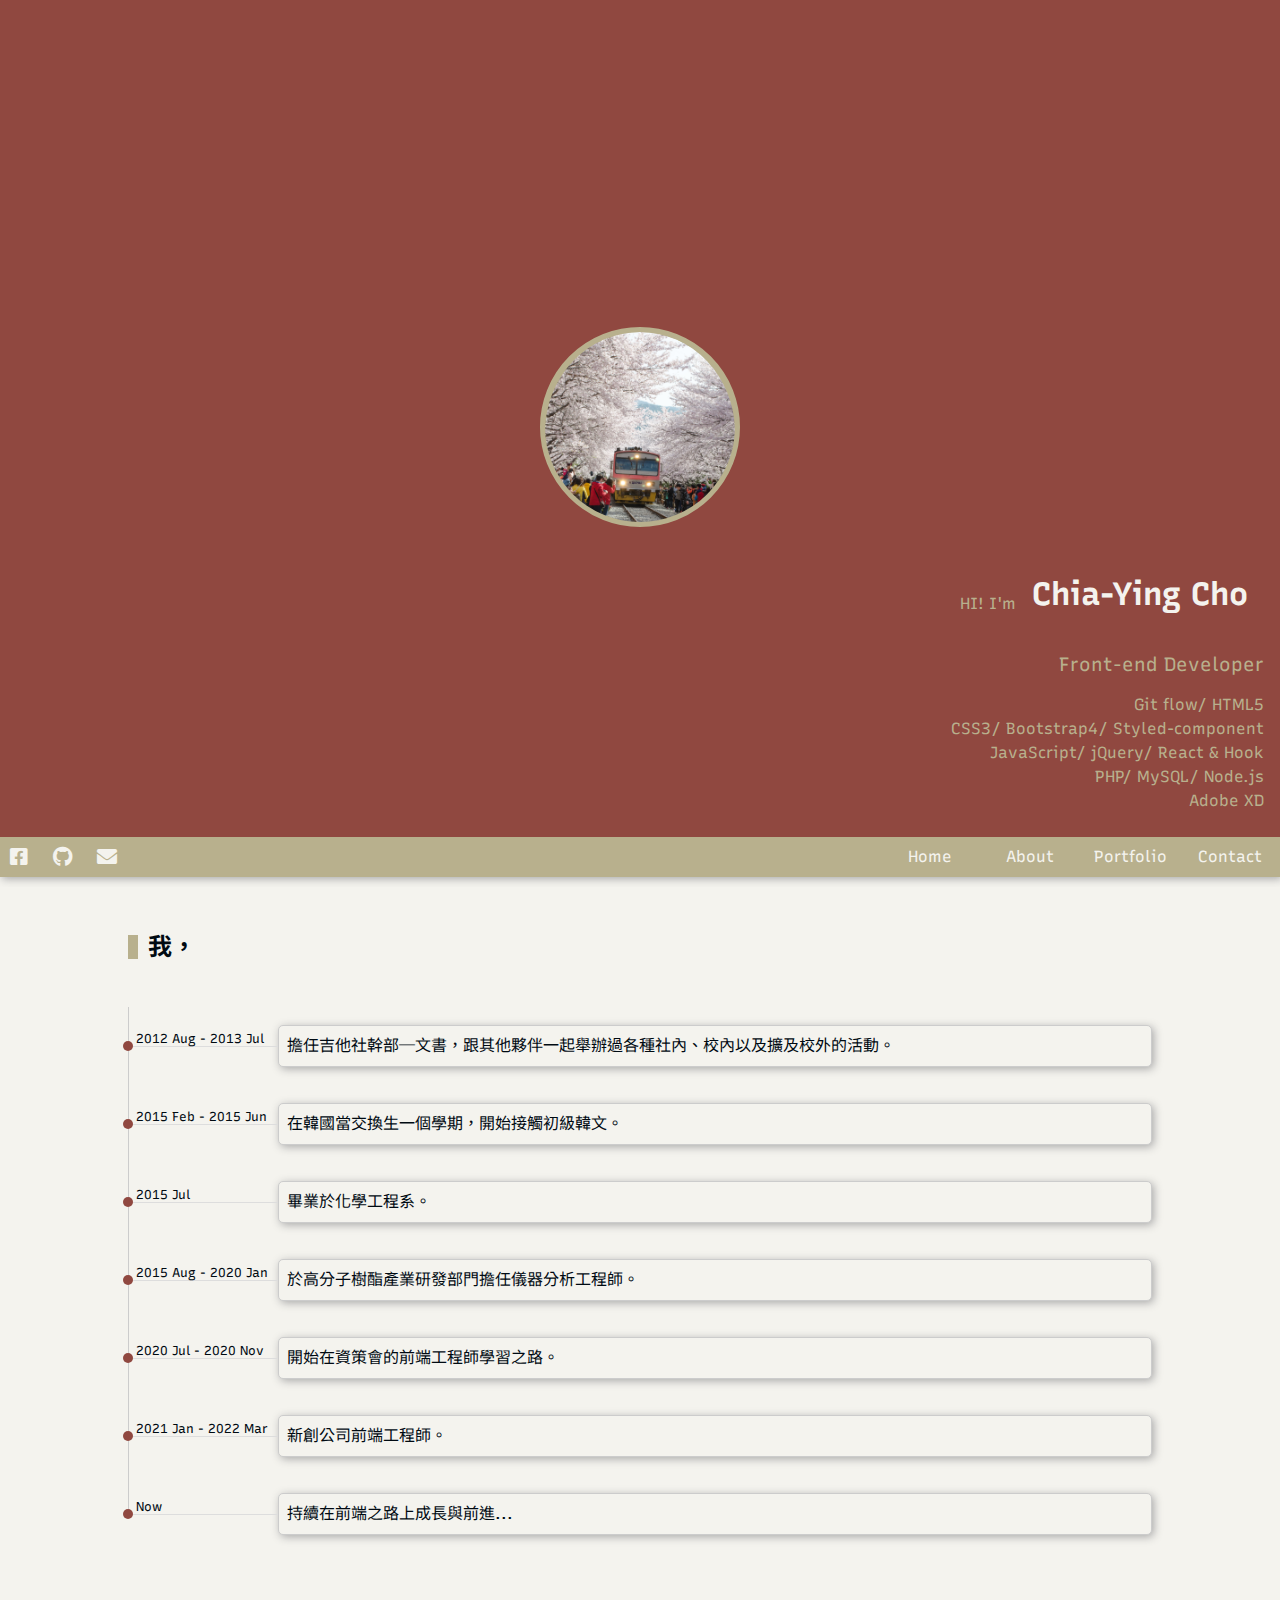
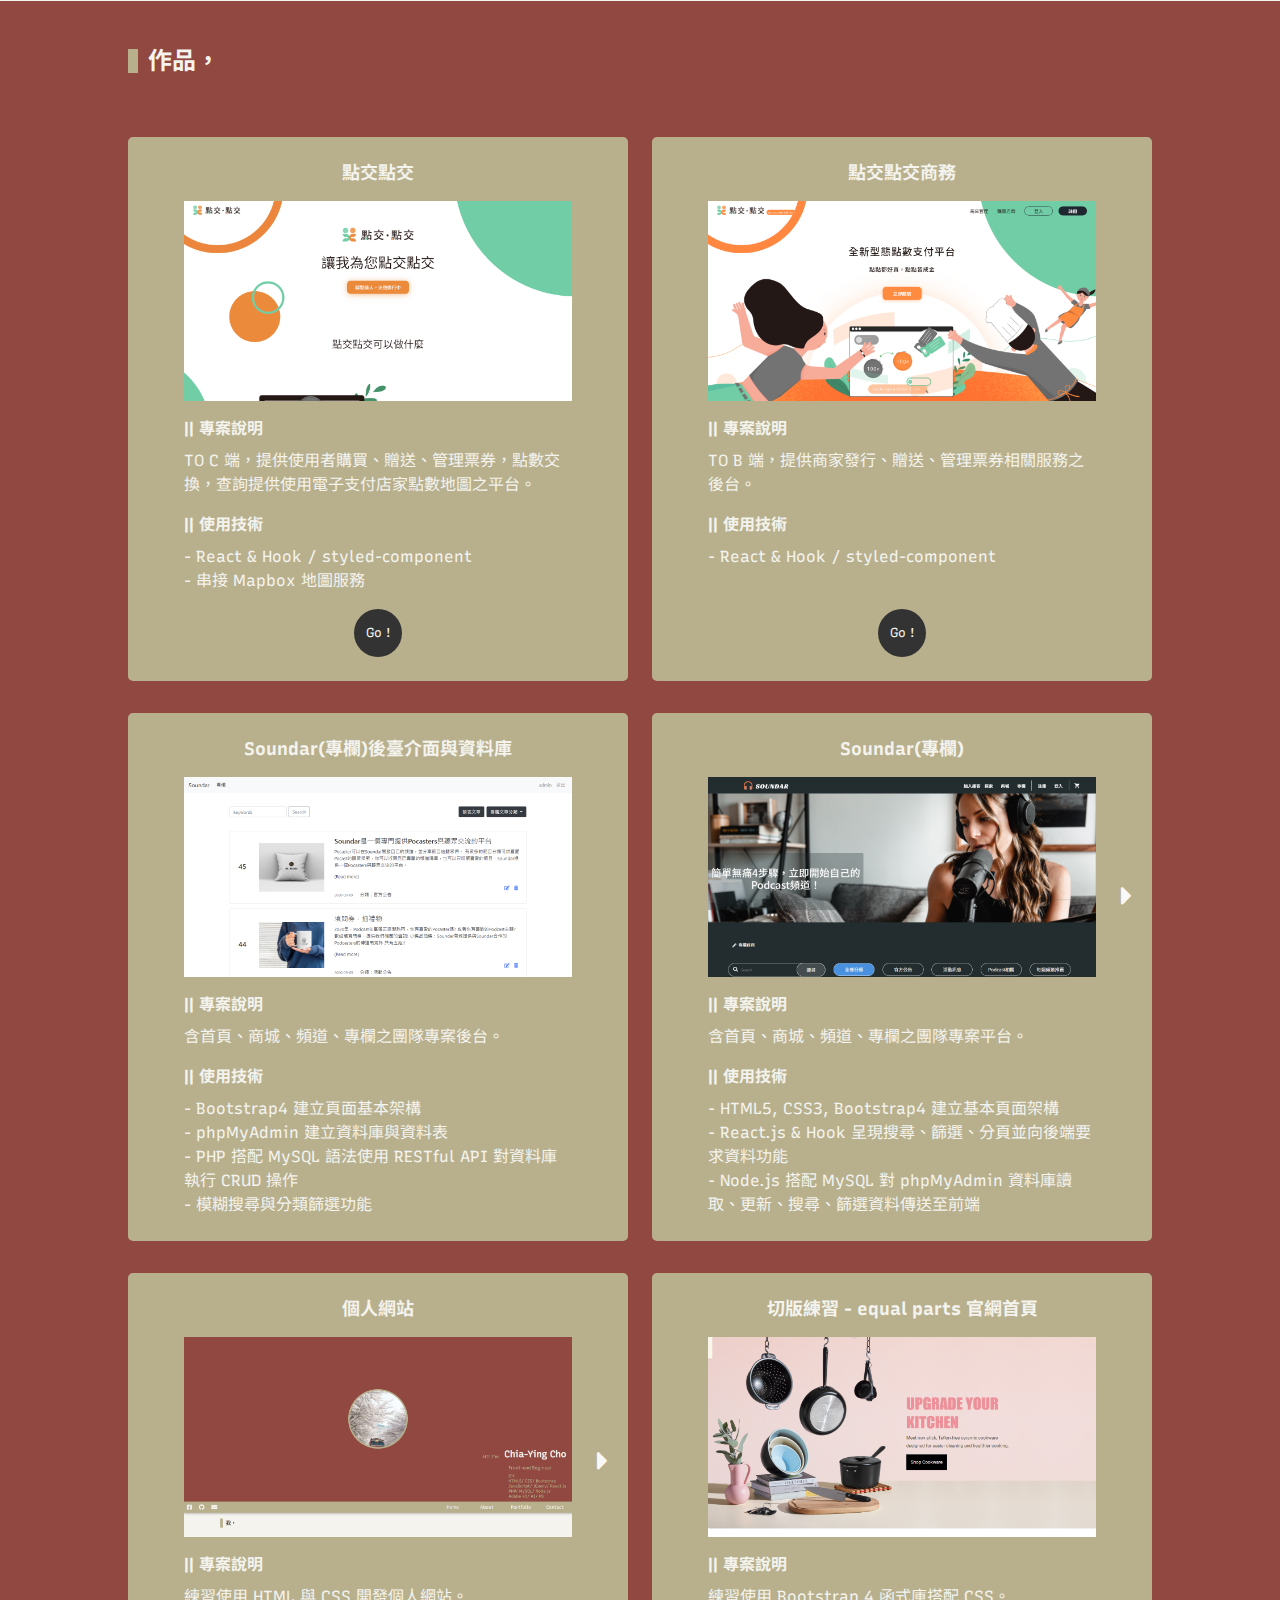
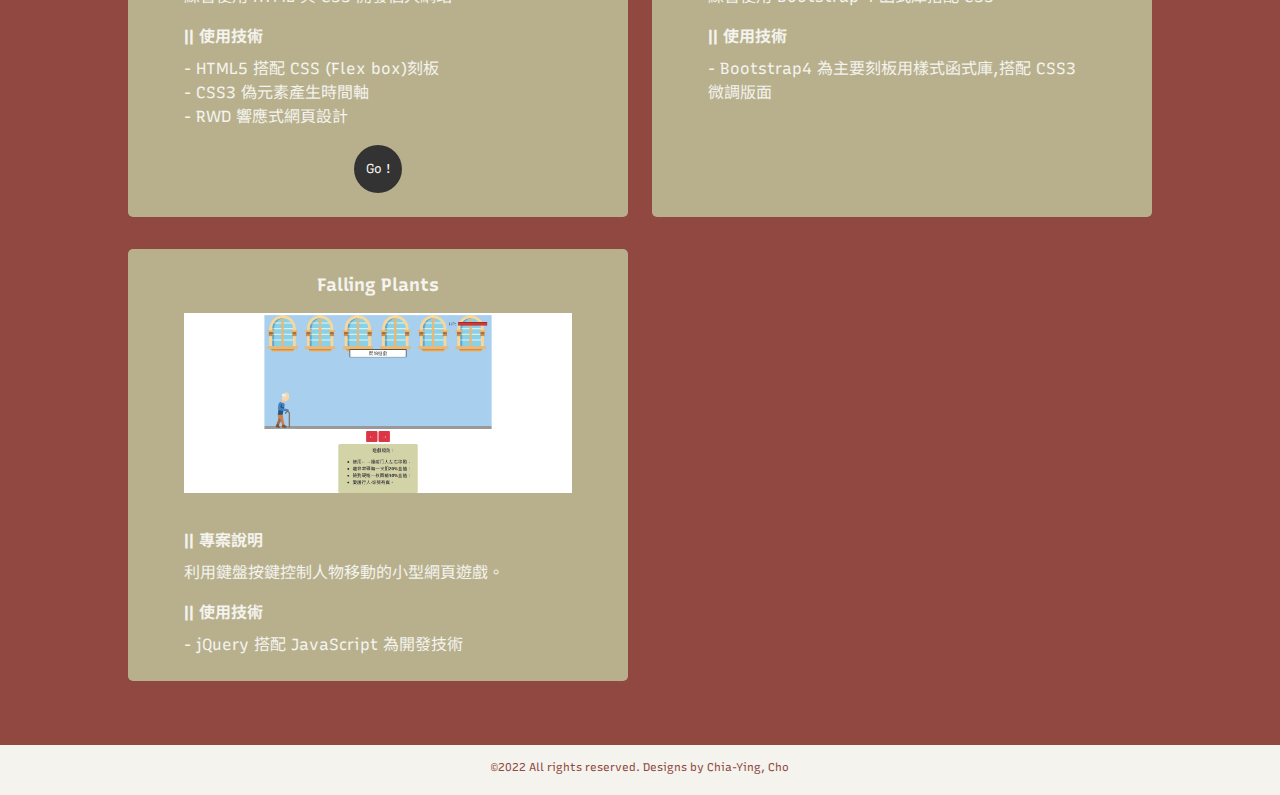
==== index.html @ e1b4aba7 "1. Update portfolio information. 2. Update layout." ====
<!DOCTYPE html>
<html lang="en">

<head>
    <meta charset="UTF-8" />
    <meta name="viewport" content="width=device-width, initial-scale=1.0, user-scalable=no" />
    <!-- titleIcon -->
    <link rel="short icon" href="./images/titleIcon.png" />
    <title>Hi! I'm Chia-Ying,Cho</title>
    <!-- GoogleFonts -->
    <link href="https://fonts.googleapis.com/css2?family=Noto+Sans+TC:wght@300&family=Recursive&display=swap"
        rel="stylesheet" />
    <!-- Animate.css -->
    <link rel="stylesheet" href="https://cdnjs.cloudflare.com/ajax/libs/animate.css/4.0.0/animate.min.css" />
    <!-- Fontawesome -->
    <link rel="stylesheet" href="./fontawesome/css/all.css">
    <!-- CSS -->
    <link rel="stylesheet" href="./css/index.css">
</head>

<body>
    <header>
        <div class="header-container">
            <div class="photo-wrap">
                <div class="photo">
                    <img class="front" src="./images/jinhae.jpeg" alt="" />
                    <img class="back" src="./images/rotterdam.JPG" alt="" />
                </div>
            </div>
            <div class="banner">
                HI! I'm
                <h1 class="animate__animated animate__swing animate-set">
                    Chia-Ying Cho
                </h1>
            </div>
            <div class="selfinfo">
                <p>Front-end Developer</p>
                <p>Git flow/ HTML5</p>
                <p></p>
                <p>CSS3/ Bootstrap4/ Styled-component</p>
                <p>JavaScript/ jQuery/ React & Hook</p>
                <p>PHP/ MySQL/ Node.js</p>
                <p>Adobe XD</p>
            </div>
        </div>

    </header>
    <nav class="main-nav">
        <span class="main-icon"><a href="#">
                <i class="fab fa-facebook-square"></i></a>
            <a href="https://github.com/cy-cho" title="">
                <i class="fab fa-github"></i></a>
            <a href="mailto:cho.manycho@gmail.com">
                <i class="fas fa-envelope"></i></a>
        </span>
        <ul>
            <li><a href="../index.html">Home</a></li>
            <li><a href="#about">About</a></li>
            <li>
                <a href="#portfolio" title="尚在累積沙子中...୧(๑•̀ω•́๑)୨">Portfolio</a></li>
            <li><a href="mailto:cho.manycho@gmail.com">Contact</a></li>
        </ul>
    </nav>
    <article id="about">
        <h3>我，</h3>
        <ul class="timeline">
            <li>
                <div class="time">2012 Aug - 2013 Jul</div>
                <div class="item">
                    擔任吉他社幹部─文書，跟其他夥伴一起舉辦過各種社內、校內以及擴及校外的活動。</div>
            </li>
            <li>
                <div class="time">2015 Feb - 2015 Jun</div>
                <div class="item">
                    在韓國當交換生一個學期，開始接觸初級韓文。
                </div>
            </li>
            <li>
                <div class="time">2015 Jul</div>
                <div class="item">
                    畢業於化學工程系。</div>

            </li>
            <li>
                <div class="time">2015 Aug - 2020 Jan</div>
                <div class="item">
                    於高分子樹酯產業研發部門擔任儀器分析工程師。</div>
            </li>
            <li>
                <div class="time">2020 Jul - 2020 Nov</div>
                <div class="item">
                    開始在資策會的前端工程師學習之路。</div>
            </li>
            <li>
                <div class="time">2021 Jan - 2022 Mar</div>
                <div class="item">
                    新創公司前端工程師。
                </div>
            </li>
            <li>
                <div class="time">Now</div>
                <div class="item">
                    持續在前端之路上成長與前進...
                </div>
            </li>
        </ul>
    </article>

    <article class="article-portfolio" id="portfolio">
        <h3>作品，</h3>
        <div class="portfolio-1">
            <div class="card">
                <h4>點交點交</h4>
                <div class="card-body">
                    <div class="card-img-wrap">
                        <img src="./images/elife.png" alt=""></div>
                        <h5>|| 專案說明</h5>
                        <p>TO C 端，提供使用者購買、贈送、管理票券，點數交換，查詢提供使用電子支付店家點數地圖之平台。</p>
                        <h5>|| 使用技術</h5>
                        <p>- React & Hook / styled-component</p>
                        <p>- 串接 Mapbox 地圖服務</p>
                </div>
                <div class="button">
                    <a href="https://elife-test.blocktown.city:2096/" target="_blank">Go !</a>
                </div>
            </div>
            <div class="card">
                <h4>點交點交商務</h4>
                <div class="card-body">
                    <div class="card-img-wrap">
                        <img src="./images/businessElife.png" alt=""></div>
                        <h5>|| 專案說明</h5>
                        <p>TO B 端，提供商家發行、贈送、管理票券相關服務之後台。</p>
                        <h5>|| 使用技術</h5>
                        <p>- React & Hook / styled-component</p>
                </div>
                <div class="button">
                    <a href="https://business-test.blocktown.city:2096/login" target="_blank">Go !</a>
                </div>
            </div>
            <div class="card">
                <h4>Soundar(專欄)後臺介面與資料庫</h4>
                <div class="card-body">
                    <div class="card-img-wrap">
                        <img src="./images/soudar_article_backend.png" alt=""></div>
                    <h5>|| 專案說明</h5>
                    <p>含首頁、商城、頻道、專欄之團隊專案後台。</p>
                    <h5>|| 使用技術</h5>
                    <p>- Bootstrap4 建立頁面基本架構</p>
                    <p>- phpMyAdmin 建立資料庫與資料表</p>
                    <p>- PHP 搭配 MySQL 語法使用 RESTful API 對資料庫執行 CRUD 操作</p>
                    <p>- 模糊搜尋與分類篩選功能</p>
                </div>
            </div>
            <div class="card">
                <h4>Soundar(專欄)</h4>
                <div class="card-body">
                    <div class="card-img-wrap">
                        <div class="card-img-slide">
                            <img id="article1" src="./images/soundar_article_index.png" alt="">
                            <img src="./images/soundar_article_detail.png" alt="">
                        </div>
                        </div>
                    <h5>|| 專案說明</h5>
                    <p>含首頁、商城、頻道、專欄之團隊專案平台。</p>
                    <h5>|| 使用技術</h5>
                    <p>- HTML5, CSS3, Bootstrap4 建立基本頁面架構</p>
                    <p>- React.js & Hook 呈現搜尋、篩選、分頁並向後端要求資料功能</p>
                    <p>- Node.js 搭配 MySQL 對 phpMyAdmin 資料庫讀取、更新、搜尋、篩選資料傳送至前端</p>
                    <i class="fas fa-caret-left" id="slideToPrevious2"></i>
                    <i class="fas fa-caret-right" id="slideToNext2"></i>
                </div>
            </div>
            <div class="card">
                <h4>個人網站</h4>
                <div class="card-body">
                    <div class="card-img-wrap">
                        <div class="card-img-slide">
                            <img src="./images/jc_personal_web.png" alt="">
                            <img id="webRWD" src="./images/jc_personal_web_RWD.png" alt="">
                        </div>
                    </div>
                    <h5>|| 專案說明</h5>
                    <p>練習使用 HTML 與 CSS 開發個人網站。</p>
                    <h5>|| 使用技術</h5>
                    <p>- HTML5 搭配 CSS (Flex box)刻板</p>
                    <p>- CSS3 偽元素產生時間軸</p>
                    <p>- RWD 響應式網頁設計</p>
                    <i class="fas fa-caret-left" id="slideToPrevious1"></i>
                    <i class="fas fa-caret-right" id="slideToNext1"></i>
                </div>
                <div class="button">
                    <a href="https://cy-cho.github.io/personal_web/index.html" target="_blank">Go !</a>
                </div>
            </div>
            <div class="card">
                <h4>切版練習 - equal parts 官網首頁</h4>
                <div class="card-body">
                    <div class="card-img-wrap"><img src="./images/bootstrap_equalparts.png" alt=""></div>
                    <h5>|| 專案說明</h5>
                    <p>練習使用 Bootstrap 4 函式庫搭配 CSS。</p>
                    <h5>|| 使用技術</h5>
                    <p>- Bootstrap4 為主要刻板用樣式函式庫,搭配 CSS3 微調版面</p>
                </div>
            </div>
            <div class="card">
                <h4>Falling Plants</h4>
                <div class="card-body">
                    <div class="card-img-wrap"><img src="./images/falling_plants_game.png" alt=""></div>
                    <h5>|| 專案說明</h5>
                    <p>利用鍵盤按鍵控制人物移動的小型網頁遊戲。</p>
                    <h5>|| 使用技術</h5>
                    <p>- jQuery 搭配 JavaScript 為開發技術</p>
                </div>
            </div>
        </div>
    </article>
    <div class="click-to-top-btn" id="clickToTopBtn"><i class="fas fa-caret-up"></i></div>
    <footer>
        ©2022 All rights reserved. Designs by Chia-Ying, Cho
    </footer>
    <script src="index.js"></script>
</body>

</html>
---- css/index.css ----
* {
  margin: 0px;
  padding: 0px;
  box-sizing: border-box;
}

html {
  background-color: #f4f3ee;
  color: #000a12;
  font-size: 16px;
  font-family: "Recursive", "Noto Sans TC", sans-serif;

}

/* 隱藏Y軸scrollbar */
::-webkit-scrollbar {
  display: none;
  scrollbar-width: 0px;
  scrollbar-track-color: transparent;
}

a:link,
a:visited,
a:hover {
  color: inherit;
  text-decoration: inherit;
}

h3 {
  font-size: 24px;
}

h4 {
  font-size: 18px;
  margin: 8px 0;
}

header {
  width: 100%;
  height: 93vh;
  padding: 0 16px;
  background-color: #904840;
  color: #b8b08d;
  justify-content: center;
  position: relative;
}

.header-container {
  position: absolute;
  bottom: 24px;
  width: calc(100% - 32px);
}

.photo-wrap {
  margin: 48px auto;
  width: 200px;
  height: 200px;
  border-radius: 50% 50%;
  overflow: hidden;
  border: #b8b08d solid 5px;
  background-color: #b8b08d;
}

.photo {
  position: relative;
  perspective: 1000px;
  transform-style: preserve-3d;
  transition: all 0.5s;
}

.front {
  width: 200px;
  height: 200px;
}

.back {
  width: 200px;
  height: 200px;
  transform: rotateY(180deg);
  filter: opacity(0.9);
}

.photo img {
  width: 100%;
  object-fit: cover;
  border-radius: 50% 50%;
  position: absolute;
  left: 0;
  top: 0;
  backface-visibility: hidden;
}

.photo-wrap:hover .photo {
  transform: rotateY(180deg);
}

.banner {
  margin: 24px auto;
  display: flex;
  justify-content: flex-end;
  align-items: flex-end;
}

.banner h1 {
  margin: 0 16px;
  color: #f4f3ee;
}

.animate-set {
  animation-iteration-count: 3;
  animation-duration: 1.5s;
}

.selfinfo {
  width: calc(100vw - 32px);
  word-wrap: break-word;
  display: flex;
  flex-direction: column;
  align-items: flex-start;
}

.selfinfo p {
  width: fit-content;
  line-height: 1.5rem;
  align-self: flex-end;
}

.selfinfo p:first-child {
  font-size: 1.2rem;
  margin: 16px 0;
}

.main-nav {
  width: 100%;
  background-color: #b8b08d;
  margin: 0 0 10px 0;
  display: flex;
  justify-content: space-between;
  box-shadow: 2px 2px 8px #aaa;
}
.main-nav ul {
  display: flex;
  justify-content: flex-end;
  list-style-type: none;
  flex-wrap: wrap;
  margin: 0;
}

.main-nav li {
  text-align: center;
  width: 100px;
  padding: 10px;
  color: #f4f3ee;
}

.main-nav li:hover {
  background-color: #ddd;
  color: #904840;
}

i {
  font-size: 20px;
  color: #f4f3ee;
  margin: 0 5px;
  padding: 10px 5px;
  border-radius: 5px;
  fill: currentcolor;
}

.main-icon i:hover {
  color: #904840;
}

article {
  width: 100%;
  line-height: 1.5rem;
  background-color: #f4f3ee;
  padding: 24px 0 48px;
}

article h3 {
  border-left: #b8b08d solid 10px;
  width: 80%;
  padding-left: 10px;
  margin: 24px auto 48px;
}

.timeline {
  margin: 0 auto;
  list-style: none;
}

.timeline li {
  width: 80%;
  position: relative;
  padding: 10px 0;
  padding-left: 150px;
  margin: 0 auto;
}

/* vertical-line */
.timeline li::after {
  content: "";
  position: absolute;
  width: 1px;
  height: 100%;
  background-color: #ccc;
  top: 0;
  left: 0;
}

.timeline li:last-child::after {
  height: 50%;
}

/* parallel-line */
.timeline li::before {
  /* top(0),bottom(0),margin(auto) to set vertical-center */
  top: 0;
  bottom: 0;
  margin: auto;
  left: 0;
  content: "";
  position: absolute;
  width: 150px;
  height: 1px;
  background-color: #ddd;
}

.timeline .time {
  font-size: 0.8rem;
  position: absolute;
  left: 8px;
  top: 25%;
}

.timeline .item {
  background-color: #f4f3ee;
  padding: 8px;
  box-sizing: border-box;
  border: #ccc solid 1px;
  border-radius: 5px;
  box-shadow: 2px 2px 8px #aaa;
  margin: 8px 0;
}

/* point */
.timeline .item::before {
  /* top-bottom-margin to set center */
  top: 0;
  bottom: 0;
  margin: auto;
  /* 0.5(w(10px) */
  left: -5px;
  content: "";
  position: absolute;
  width: 10px;
  height: 10px;
  background-color: #904840;
  border-radius: 50%;
  /* avoid be covered by line */
  z-index: 2;
}

.article-portfolio {
  background-color: #904840;
  color: #f4f3ee;
}

.portfolio-1 {
  width: 80%;
  display: flex;
  flex-wrap: wrap;
  justify-content: space-between;
  margin: 0 auto;
}

.portfolio-1::after {
  width: 500px;
  margin: 16px 0;
}

.portfolio-1 .card {
  display: flex;
  flex-direction: column;
  width: 500px;
  background-color: #b8b08d;
  margin: 16px 0;
  padding: 16px 8px 24px;
  text-align: center;
  border-radius: 5px;
  position: relative;
}

.portfolio-1 .card-body {
  width: 80%;
  margin: 0 auto;
}

.portfolio-1 .card-img-wrap {
  width: 100%;
  height: 200px;
  overflow-x: hidden;
  overflow-y: scroll;
  margin: 8px auto;
}

.portfolio-1 .card-img-slide {
  width: 100%;
  display: flex;
  align-items: flex-start;
  position: relative;
  top: 0;
  left: 0;
}

.portfolio-1 img {
  width: 100%;
  object-fit: contain;
}

.portfolio-1 .card .button {
  /* to fill the rest height */
  flex-grow: 1; 
  /* to achieve the bottom of the card */
  display: flex;
  justify-content: center;
  align-items: flex-end;
  margin-top: 16px;
}

.portfolio-1 .card .button a {
  font-size: 0.8rem;
  padding: 12px;
  border-radius: 50%;
  background-color: #333;
}

.portfolio-1 .card .button a:hover {
  transform: scale(1.1);
  background-color: #904840;
  box-shadow: #333 1px 1px 5px;
}

#webRWD {
  width: 40%;
  margin: 0 auto;
}

.portfolio-1 .card h5 {
  text-align: left;
  font-size: 1rem;
  margin: 16px 0 8px;
}

.portfolio-1 .card p {
  width: 100%;
  text-align: left;
}

.fa-caret-left {
  position: absolute;
  font-size: 30px;
  color: #f8f8f8;
  top: 30%;
  left: 10px;
  display: none;
}

.fa-caret-right {
  position: absolute;
  font-size: 30px;
  color: #f8f8f8;
  top: 30%;
  right: 10px;
}

footer {
  width: 100%;
  height: 5vh;
  color: #904840;
  font-size: 0.7rem;
  line-height: 5vh;
  text-align: center;
  margin-bottom: 5px;
}

.click-to-top-btn {
  position: fixed;
  bottom: 5vh;
  right: 5vh;
  width: 45px;
  height: 45px;
  border-radius: 50%;
  box-shadow: #333 1px 1px 5px;
  background-color: #b8b08d;
  text-align: center;
  display: none;
}

@media (max-width: 768px) {
  body {
    flex-direction: column;
  }

  header {
    width: 100%;
  }

  .main-nav,
  .main-nav ul {
    flex-direction: column;
    width: 100%;
  }
  .main-nav li {
    padding-top: 20px;
    width: 100%;
  }
  .main-icon {
    text-align: center;
    width: 100%;
  }

  .article {
    width: 100%;
  }
}
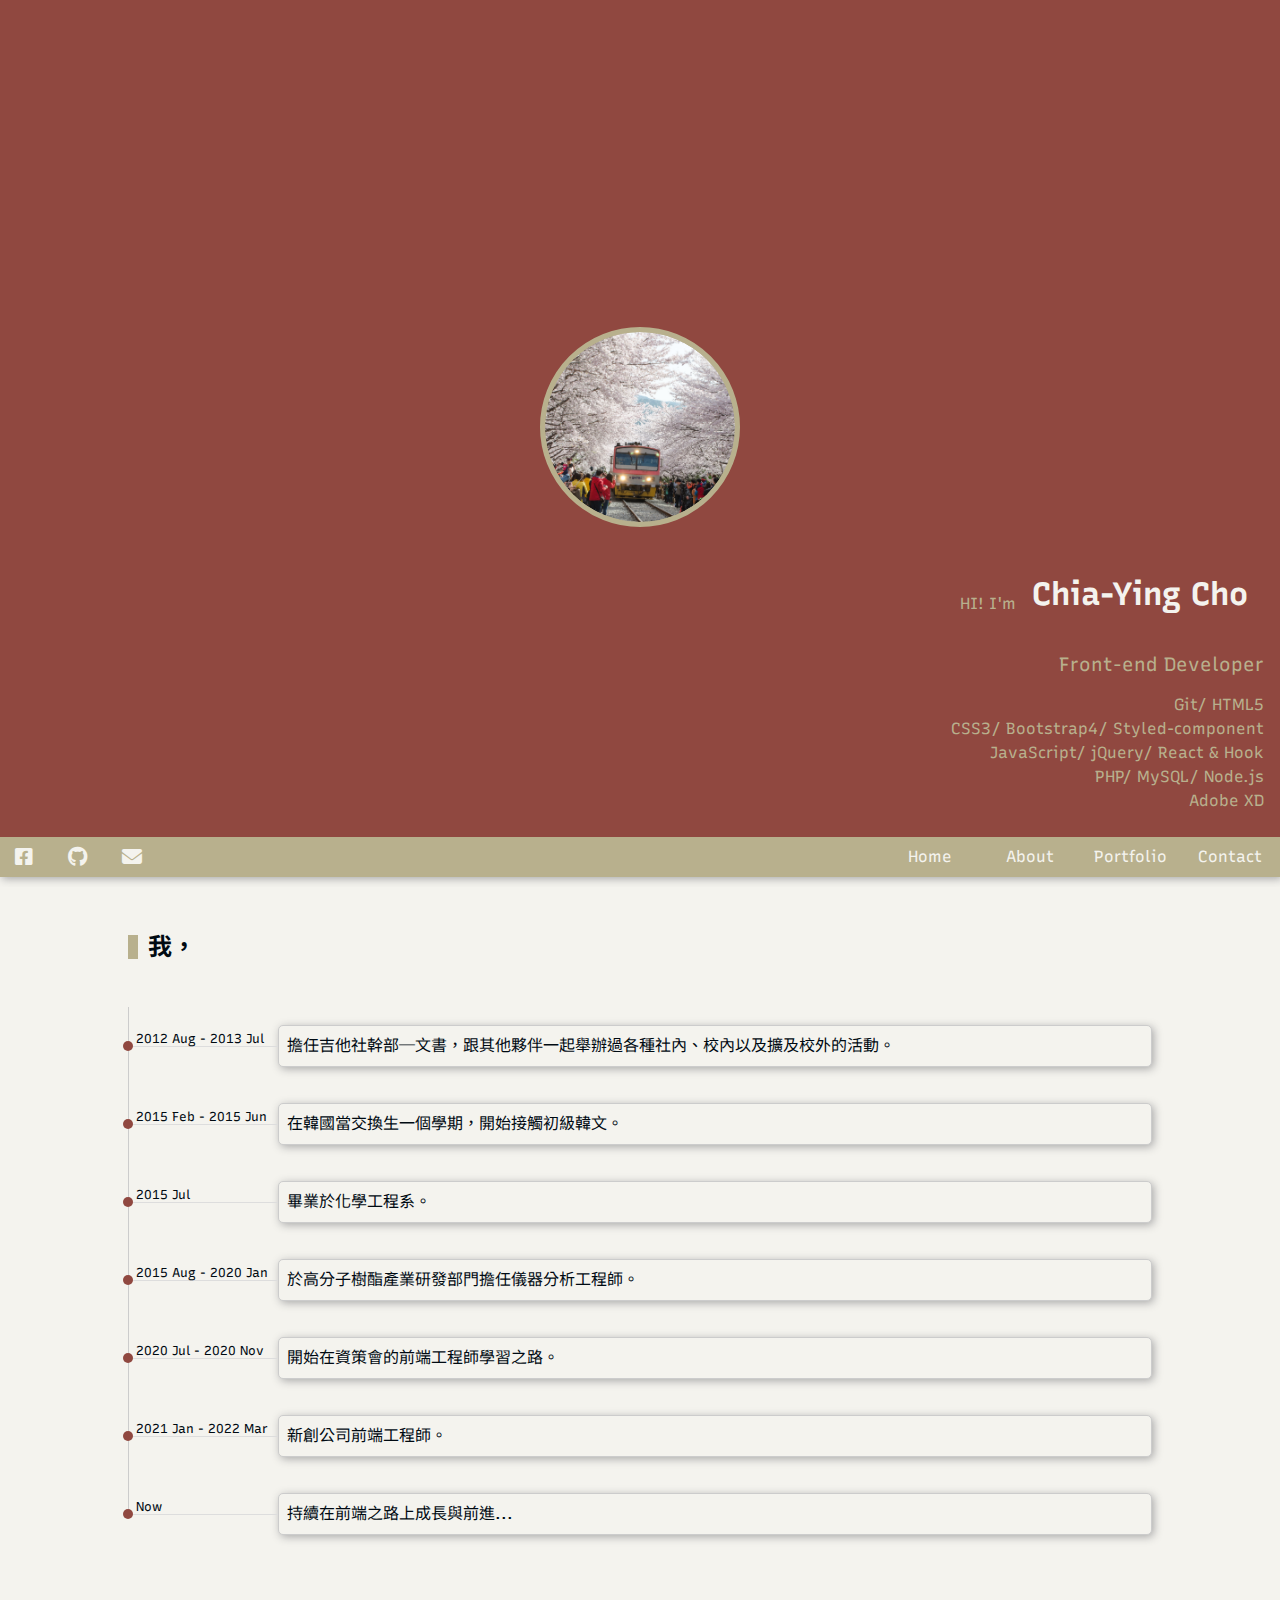
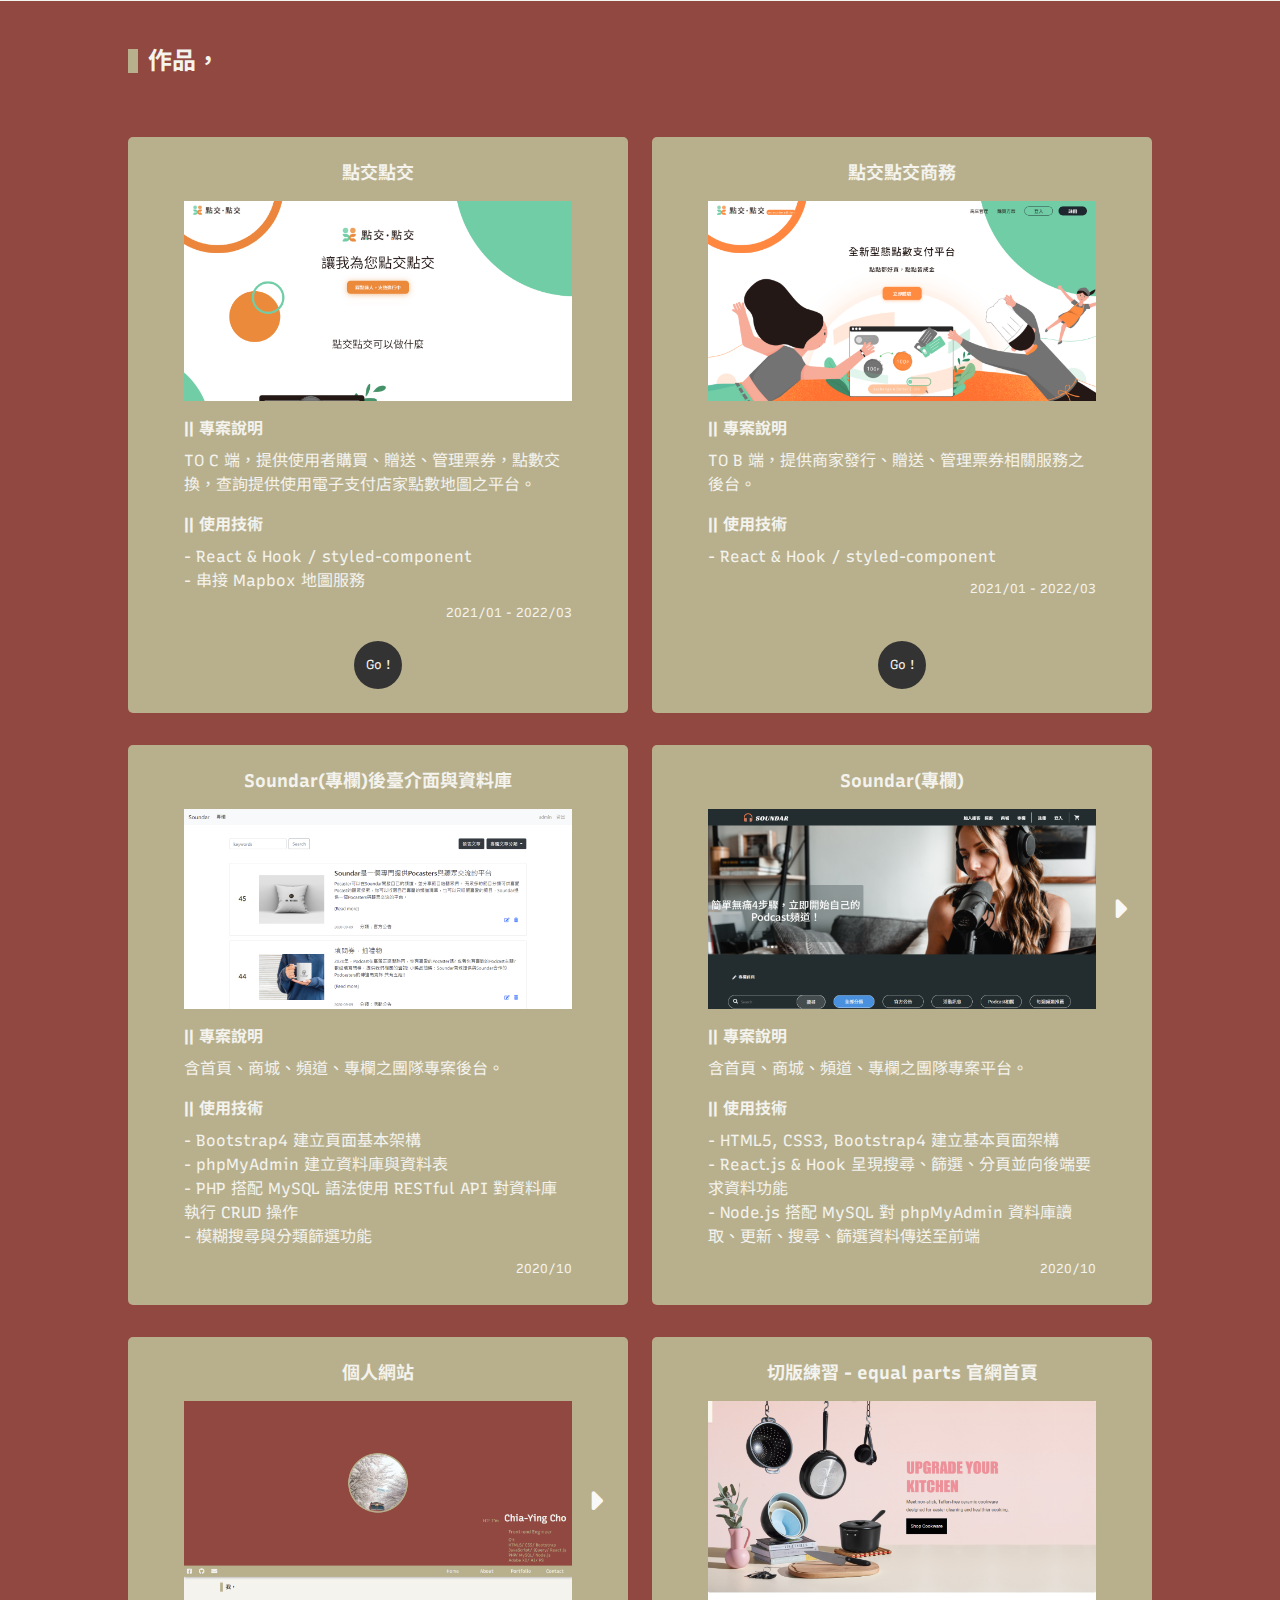
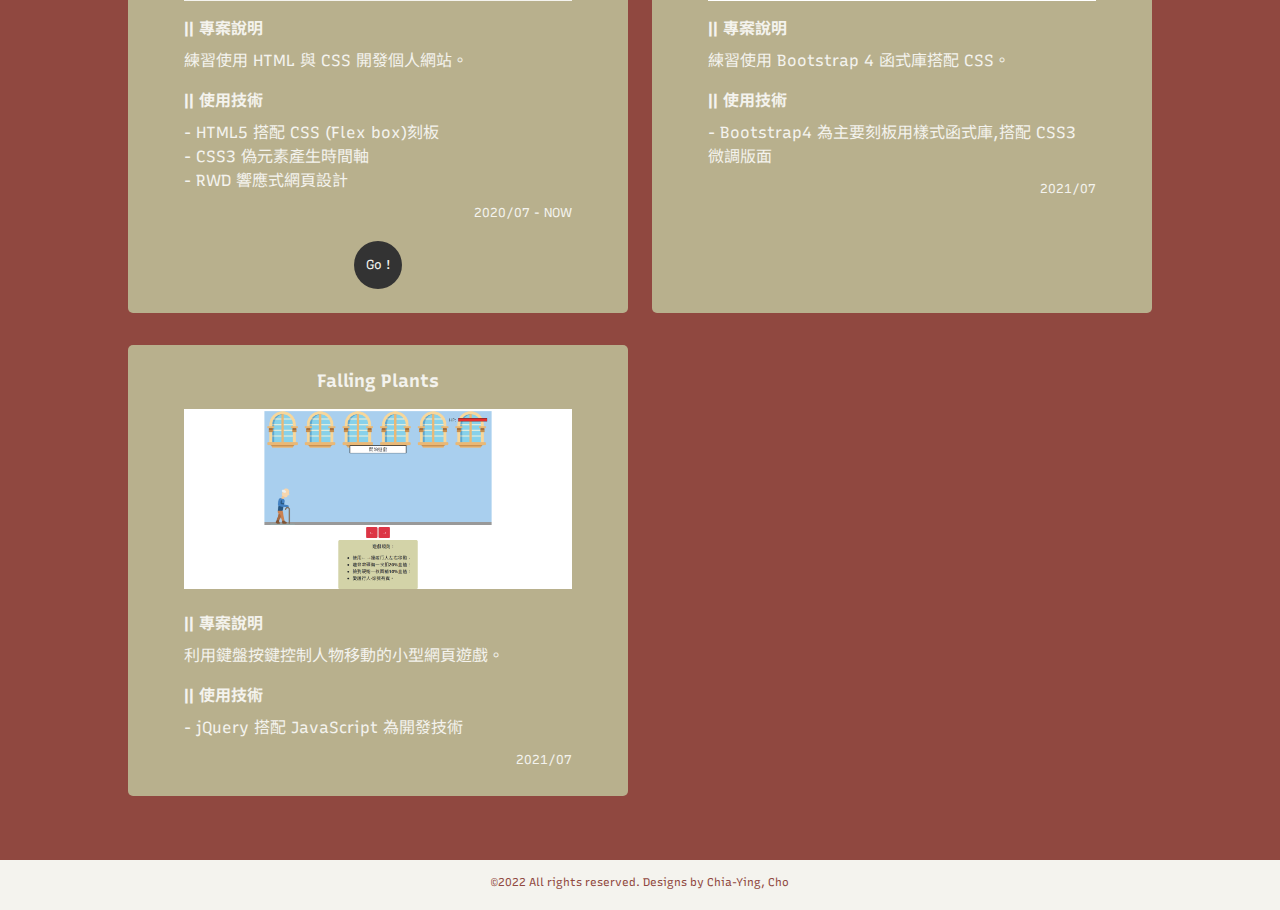
==== commit 35799576: "1. Update fontawesome version. 2. Redesign menu style." ====
--- a/index.html
+++ b/index.html
@@ -35,8 +35,7 @@
             </div>
             <div class="selfinfo">
                 <p>Front-end Developer</p>
-                <p>Git flow/ HTML5</p>
-                <p></p>
+                <p>Git/ HTML5</p>
                 <p>CSS3/ Bootstrap4/ Styled-component</p>
                 <p>JavaScript/ jQuery/ React & Hook</p>
                 <p>PHP/ MySQL/ Node.js</p>
@@ -46,15 +45,20 @@
 
     </header>
     <nav class="main-nav">
-        <span class="main-icon"><a href="#">
-                <i class="fab fa-facebook-square"></i></a>
+        <span class="main-icon">
+            <i id="menu" class="main-icon-menu fas fa-bars"></i>
+            <a href="https://cy-cho.github.io/personal_web/index.html">
+                <i class="fab fa-facebook-square"></i>
+            </a>
             <a href="https://github.com/cy-cho" title="">
-                <i class="fab fa-github"></i></a>
+                <i class="fab fa-github"></i>
+            </a>
             <a href="mailto:cho.manycho@gmail.com">
-                <i class="fas fa-envelope"></i></a>
+                <i class="fas fa-envelope"></i>
+            </a>
         </span>
         <ul>
-            <li><a href="../index.html">Home</a></li>
+            <li><a href="https://cy-cho.github.io/personal_web/index.html">Home</a></li>
             <li><a href="#about">About</a></li>
             <li>
                 <a href="#portfolio" title="尚在累積沙子中...୧(๑•̀ω•́๑)୨">Portfolio</a></li>
@@ -119,6 +123,7 @@
                         <h5>|| 使用技術</h5>
                         <p>- React & Hook / styled-component</p>
                         <p>- 串接 Mapbox 地圖服務</p>
+                        <p>2021/01 - 2022/03</p>
                 </div>
                 <div class="button">
                     <a href="https://elife-test.blocktown.city:2096/" target="_blank">Go !</a>
@@ -133,6 +138,7 @@
                         <p>TO B 端，提供商家發行、贈送、管理票券相關服務之後台。</p>
                         <h5>|| 使用技術</h5>
                         <p>- React & Hook / styled-component</p>
+                        <p>2021/01 - 2022/03</p>
                 </div>
                 <div class="button">
                     <a href="https://business-test.blocktown.city:2096/login" target="_blank">Go !</a>
@@ -150,6 +156,7 @@
                     <p>- phpMyAdmin 建立資料庫與資料表</p>
                     <p>- PHP 搭配 MySQL 語法使用 RESTful API 對資料庫執行 CRUD 操作</p>
                     <p>- 模糊搜尋與分類篩選功能</p>
+                    <p>2020/10</p>
                 </div>
             </div>
             <div class="card">
@@ -169,6 +176,7 @@
                     <p>- Node.js 搭配 MySQL 對 phpMyAdmin 資料庫讀取、更新、搜尋、篩選資料傳送至前端</p>
                     <i class="fas fa-caret-left" id="slideToPrevious2"></i>
                     <i class="fas fa-caret-right" id="slideToNext2"></i>
+                    <p>2020/10</p>
                 </div>
             </div>
             <div class="card">
@@ -188,6 +196,7 @@
                     <p>- RWD 響應式網頁設計</p>
                     <i class="fas fa-caret-left" id="slideToPrevious1"></i>
                     <i class="fas fa-caret-right" id="slideToNext1"></i>
+                    <p>2020/07 - NOW</p>
                 </div>
                 <div class="button">
                     <a href="https://cy-cho.github.io/personal_web/index.html" target="_blank">Go !</a>
@@ -201,6 +210,7 @@
                     <p>練習使用 Bootstrap 4 函式庫搭配 CSS。</p>
                     <h5>|| 使用技術</h5>
                     <p>- Bootstrap4 為主要刻板用樣式函式庫,搭配 CSS3 微調版面</p>
+                    <p>2021/07</p>
                 </div>
             </div>
             <div class="card">
@@ -211,11 +221,12 @@
                     <p>利用鍵盤按鍵控制人物移動的小型網頁遊戲。</p>
                     <h5>|| 使用技術</h5>
                     <p>- jQuery 搭配 JavaScript 為開發技術</p>
+                    <p>2021/07</p>
                 </div>
             </div>
         </div>
     </article>
-    <div class="click-to-top-btn" id="clickToTopBtn"><i class="fas fa-caret-up"></i></div>
+    <div class="click-to-top-btn" id="clickToTopBtn"><i class="fa-solid fa-caret-up"></i></div>
     <footer>
         ©2022 All rights reserved. Designs by Chia-Ying, Cho
     </footer>
--- a/css/index.css
+++ b/css/index.css
@@ -69,13 +69,13 @@
 }
 
 .front {
-  width: 200px;
-  height: 200px;
+  width: 190px;
+  height: 190px;
 }
 
 .back {
-  width: 200px;
-  height: 200px;
+  width: 190px;
+  height: 190px;
   transform: rotateY(180deg);
   filter: opacity(0.9);
 }
@@ -138,6 +138,11 @@
   justify-content: space-between;
   box-shadow: 2px 2px 8px #aaa;
 }
+
+.main-icon-menu {
+  display: none;
+}
+
 .main-nav ul {
   display: flex;
   justify-content: flex-end;
@@ -162,7 +167,7 @@
   font-size: 20px;
   color: #f4f3ee;
   margin: 0 5px;
-  padding: 10px 5px;
+  padding: 10px;
   border-radius: 5px;
   fill: currentcolor;
 }
@@ -297,9 +302,15 @@
   margin: 0 auto;
 }
 
+.portfolio-1 .card-body p:last-child {
+  font-size: 0.8rem;
+  text-align: right;
+  margin-top: 8px;
+}
+
 .portfolio-1 .card-img-wrap {
   width: 100%;
-  height: 200px;
+  max-height: 200px;
   overflow-x: hidden;
   overflow-y: scroll;
   margin: 8px auto;
@@ -362,7 +373,7 @@
   position: absolute;
   font-size: 30px;
   color: #f8f8f8;
-  top: 30%;
+  top: 139px;
   left: 10px;
   display: none;
 }
@@ -371,7 +382,7 @@
   position: absolute;
   font-size: 30px;
   color: #f8f8f8;
-  top: 30%;
+  top: 139px;
   right: 10px;
 }
 
@@ -391,6 +402,7 @@
   right: 5vh;
   width: 45px;
   height: 45px;
+  padding-top: 3PX;
   border-radius: 50%;
   box-shadow: #333 1px 1px 5px;
   background-color: #b8b08d;
@@ -407,17 +419,38 @@
     width: 100%;
   }
 
-  .main-nav,
+  .main-nav {
+    flex-direction: column-reverse;
+    width: 100%;
+    position: relative;
+  }
+
+  .main-icon-menu {
+    display: block;
+    flex-grow: 1;
+  }
+
   .main-nav ul {
+    visibility: hidden;
+    background-color: #b8b08d;
     flex-direction: column;
     width: 100%;
-  }
+    height: 0px;
+    overflow-x: hidden;
+    position: absolute;
+    bottom: 40px;
+    left: 0;
+    transition: height 0.5s ease-in-out;
+  }
+
   .main-nav li {
-    padding-top: 20px;
-    width: 100%;
-  }
+    width: 100%;
+    padding: 15px;
+  }
+
   .main-icon {
-    text-align: center;
+    display: flex;
+    justify-content: center;
     width: 100%;
   }
 
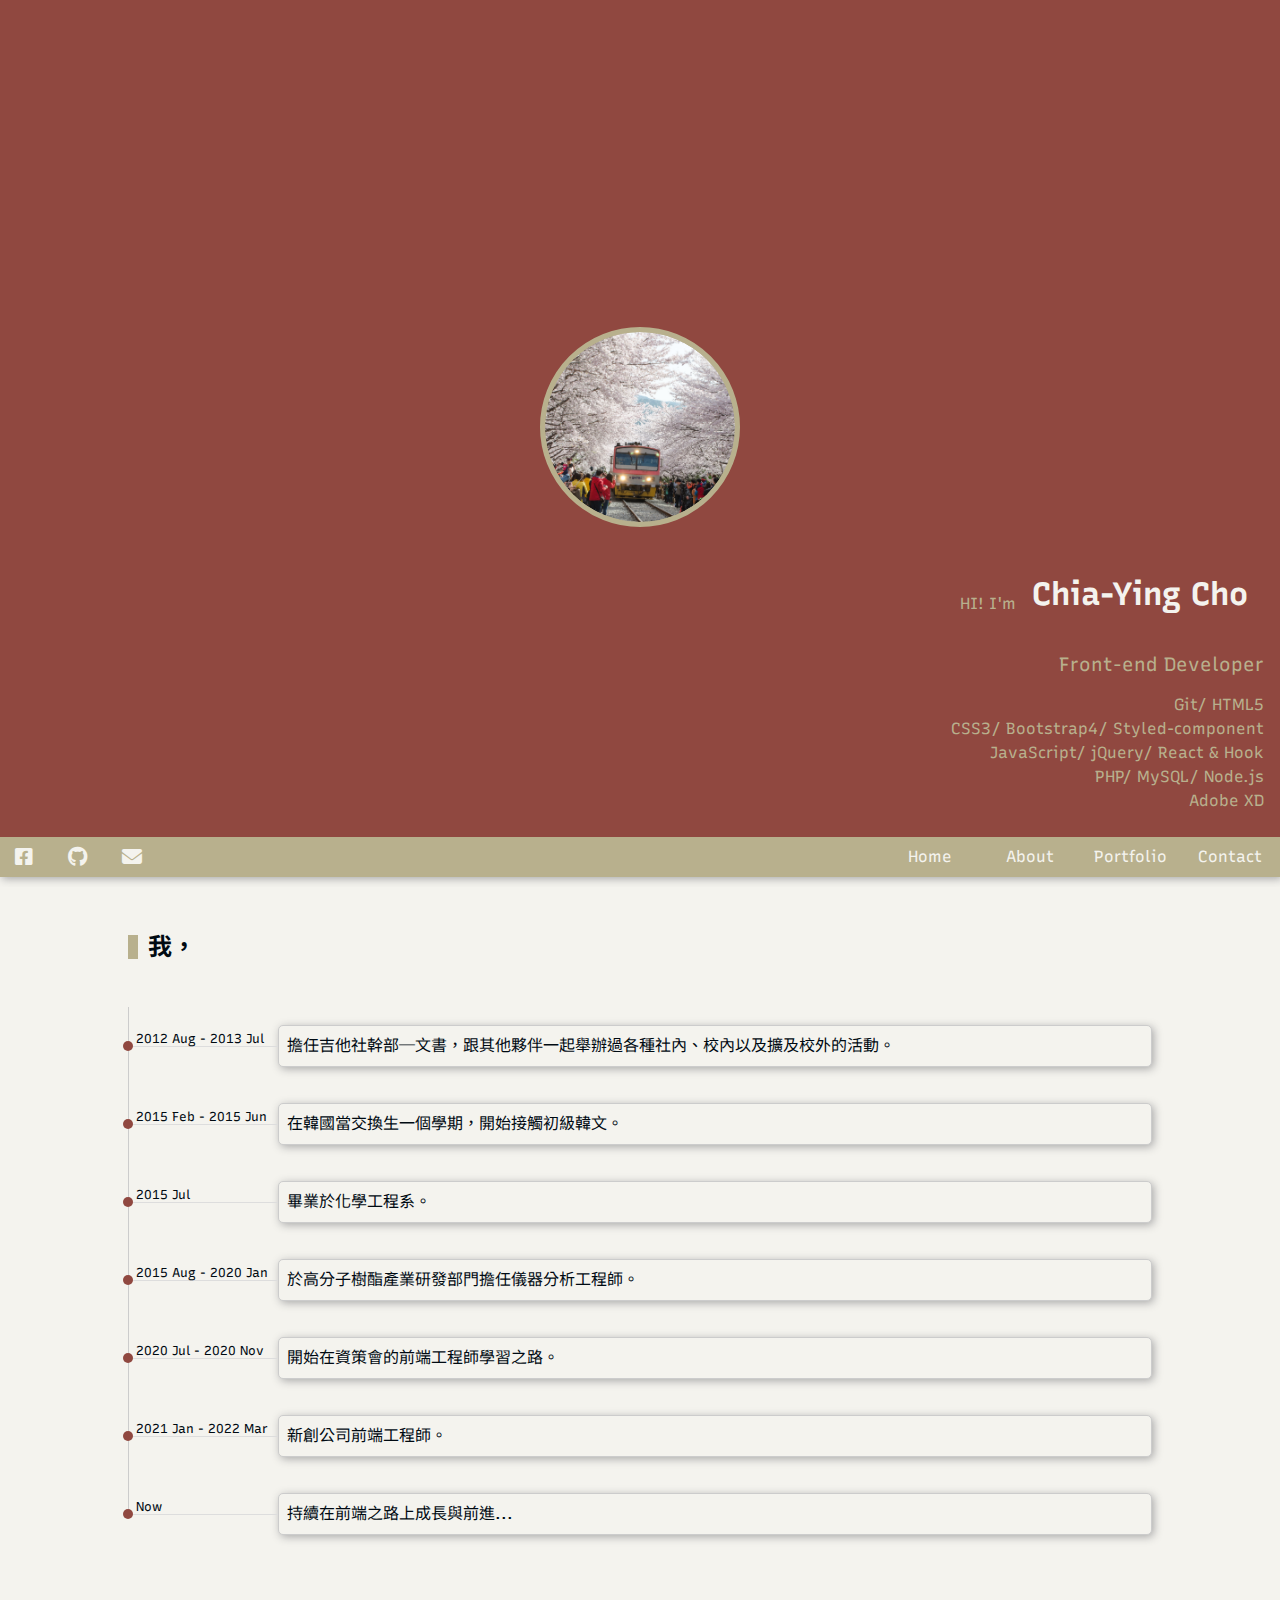
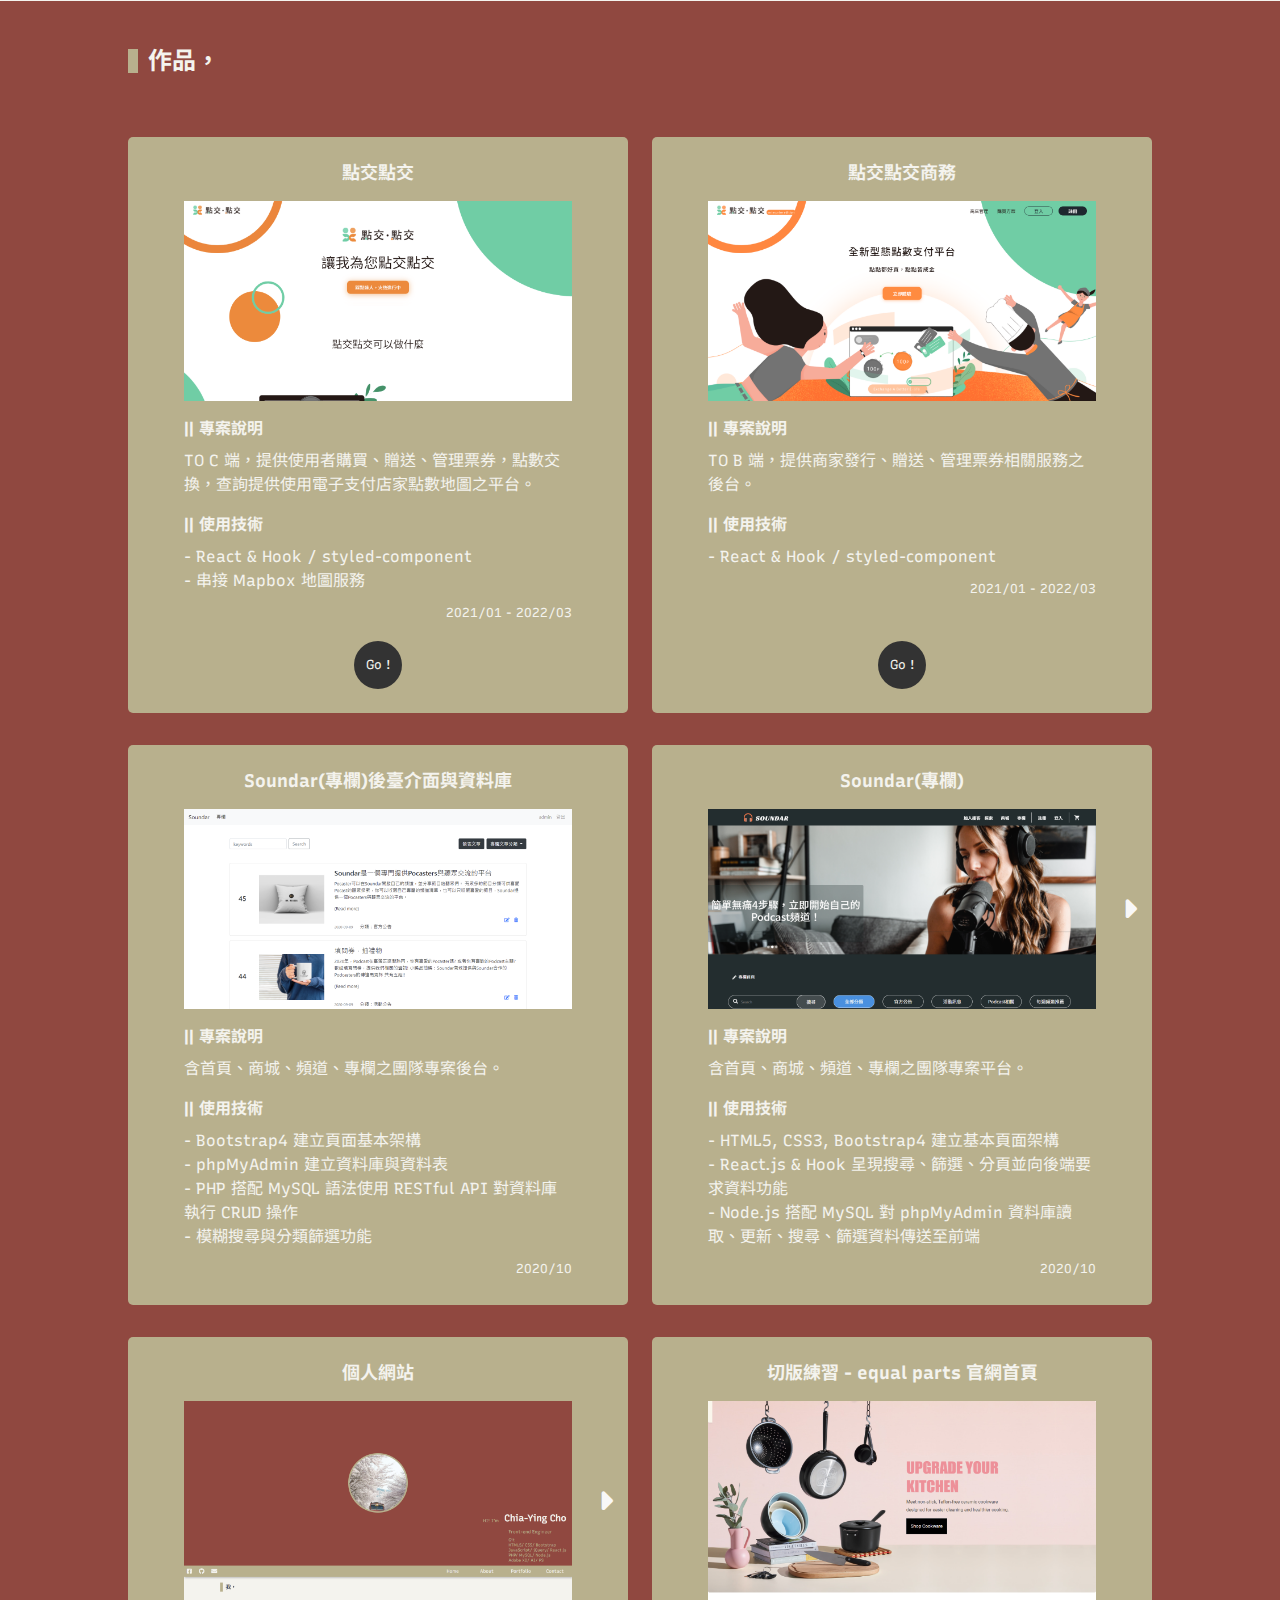
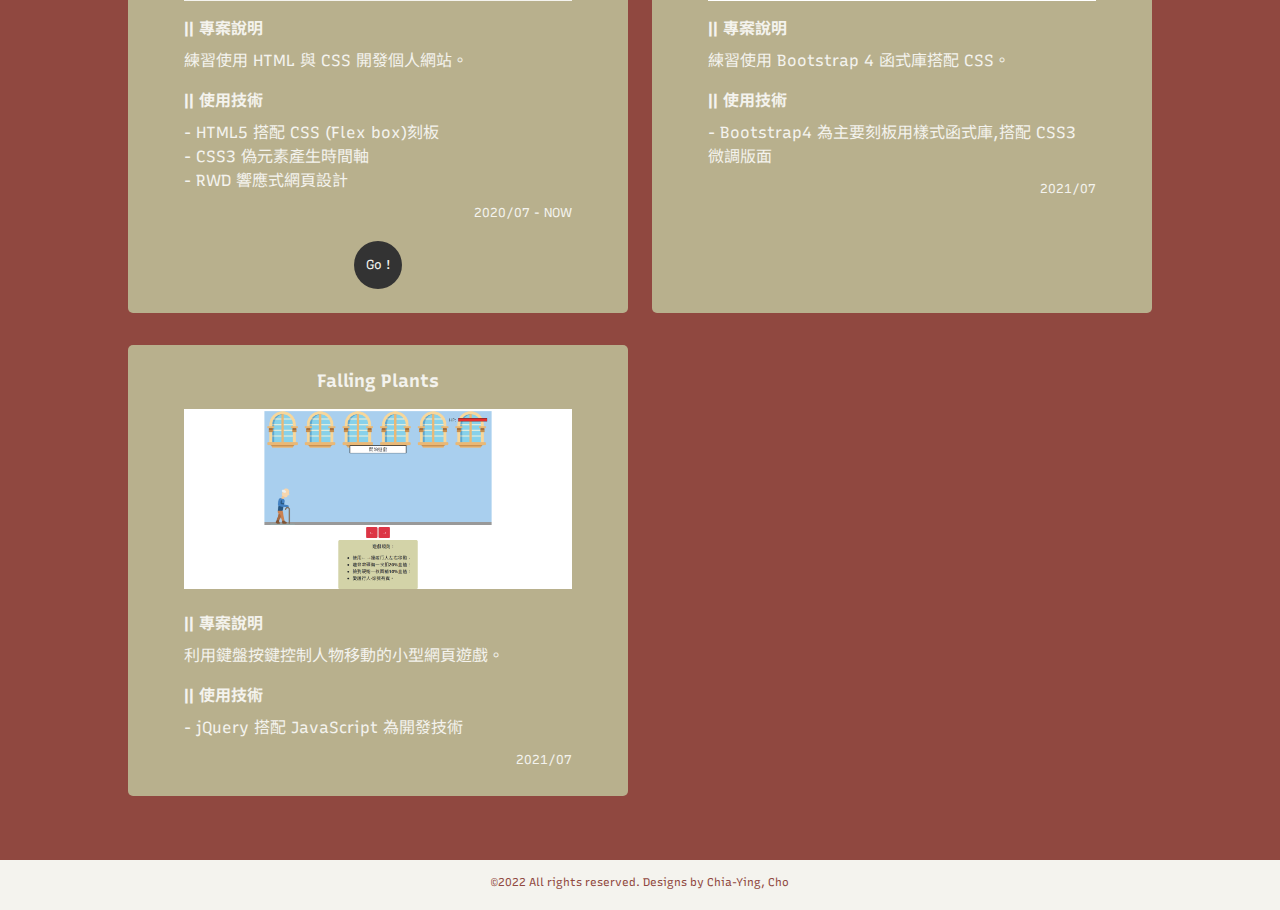
==== commit 621b7904: "Update project url." ====
--- a/index.html
+++ b/index.html
@@ -1,236 +1,260 @@
 <!DOCTYPE html>
 <html lang="en">
-
-<head>
+  <head>
     <meta charset="UTF-8" />
-    <meta name="viewport" content="width=device-width, initial-scale=1.0, user-scalable=no" />
+    <meta
+      name="viewport"
+      content="width=device-width, initial-scale=1.0, user-scalable=no"
+    />
     <!-- titleIcon -->
     <link rel="short icon" href="./images/titleIcon.png" />
     <title>Hi! I'm Chia-Ying,Cho</title>
     <!-- GoogleFonts -->
-    <link href="https://fonts.googleapis.com/css2?family=Noto+Sans+TC:wght@300&family=Recursive&display=swap"
-        rel="stylesheet" />
+    <link
+      href="https://fonts.googleapis.com/css2?family=Noto+Sans+TC:wght@300&family=Recursive&display=swap"
+      rel="stylesheet"
+    />
     <!-- Animate.css -->
-    <link rel="stylesheet" href="https://cdnjs.cloudflare.com/ajax/libs/animate.css/4.0.0/animate.min.css" />
+    <link
+      rel="stylesheet"
+      href="https://cdnjs.cloudflare.com/ajax/libs/animate.css/4.0.0/animate.min.css"
+    />
     <!-- Fontawesome -->
-    <link rel="stylesheet" href="./fontawesome/css/all.css">
+    <link rel="stylesheet" href="./fontawesome/css/all.css" />
     <!-- CSS -->
-    <link rel="stylesheet" href="./css/index.css">
-</head>
+    <link rel="stylesheet" href="./css/index.css" />
+  </head>
 
-<body>
+  <body>
     <header>
-        <div class="header-container">
-            <div class="photo-wrap">
-                <div class="photo">
-                    <img class="front" src="./images/jinhae.jpeg" alt="" />
-                    <img class="back" src="./images/rotterdam.JPG" alt="" />
-                </div>
-            </div>
-            <div class="banner">
-                HI! I'm
-                <h1 class="animate__animated animate__swing animate-set">
-                    Chia-Ying Cho
-                </h1>
-            </div>
-            <div class="selfinfo">
-                <p>Front-end Developer</p>
-                <p>Git/ HTML5</p>
-                <p>CSS3/ Bootstrap4/ Styled-component</p>
-                <p>JavaScript/ jQuery/ React & Hook</p>
-                <p>PHP/ MySQL/ Node.js</p>
-                <p>Adobe XD</p>
-            </div>
-        </div>
-
+      <div class="header-container">
+        <div class="photo-wrap">
+          <div class="photo">
+            <img class="front" src="./images/jinhae.jpeg" alt="" />
+            <img class="back" src="./images/rotterdam.JPG" alt="" />
+          </div>
+        </div>
+        <div class="banner">
+          HI! I'm
+          <h1 class="animate__animated animate__swing animate-set">
+            Chia-Ying Cho
+          </h1>
+        </div>
+        <div class="selfinfo">
+          <p>Front-end Developer</p>
+          <p>Git/ HTML5</p>
+          <p>CSS3/ Bootstrap4/ Styled-component</p>
+          <p>JavaScript/ jQuery/ React & Hook</p>
+          <p>PHP/ MySQL/ Node.js</p>
+          <p>Adobe XD</p>
+        </div>
+      </div>
     </header>
     <nav class="main-nav">
-        <span class="main-icon">
-            <i id="menu" class="main-icon-menu fas fa-bars"></i>
-            <a href="https://cy-cho.github.io/personal_web/index.html">
-                <i class="fab fa-facebook-square"></i>
-            </a>
-            <a href="https://github.com/cy-cho" title="">
-                <i class="fab fa-github"></i>
-            </a>
-            <a href="mailto:cho.manycho@gmail.com">
-                <i class="fas fa-envelope"></i>
-            </a>
-        </span>
-        <ul>
-            <li><a href="https://cy-cho.github.io/personal_web/index.html">Home</a></li>
-            <li><a href="#about">About</a></li>
-            <li>
-                <a href="#portfolio" title="尚在累積沙子中...୧(๑•̀ω•́๑)୨">Portfolio</a></li>
-            <li><a href="mailto:cho.manycho@gmail.com">Contact</a></li>
-        </ul>
+      <span class="main-icon">
+        <i id="menu" class="main-icon-menu fas fa-bars"></i>
+        <a href="https://cy-cho.github.io/personal_web/index.html">
+          <i class="fab fa-facebook-square"></i>
+        </a>
+        <a href="https://github.com/cy-cho" title="">
+          <i class="fab fa-github"></i>
+        </a>
+        <a href="mailto:cho.manycho@gmail.com">
+          <i class="fas fa-envelope"></i>
+        </a>
+      </span>
+      <ul>
+        <li>
+          <a href="https://cy-cho.github.io/personal_web/index.html">Home</a>
+        </li>
+        <li><a href="#about">About</a></li>
+        <li>
+          <a href="#portfolio" title="尚在累積沙子中...୧(๑•̀ω•́๑)୨">Portfolio</a>
+        </li>
+        <li><a href="mailto:cho.manycho@gmail.com">Contact</a></li>
+      </ul>
     </nav>
     <article id="about">
-        <h3>我，</h3>
-        <ul class="timeline">
-            <li>
-                <div class="time">2012 Aug - 2013 Jul</div>
-                <div class="item">
-                    擔任吉他社幹部─文書，跟其他夥伴一起舉辦過各種社內、校內以及擴及校外的活動。</div>
-            </li>
-            <li>
-                <div class="time">2015 Feb - 2015 Jun</div>
-                <div class="item">
-                    在韓國當交換生一個學期，開始接觸初級韓文。
-                </div>
-            </li>
-            <li>
-                <div class="time">2015 Jul</div>
-                <div class="item">
-                    畢業於化學工程系。</div>
-
-            </li>
-            <li>
-                <div class="time">2015 Aug - 2020 Jan</div>
-                <div class="item">
-                    於高分子樹酯產業研發部門擔任儀器分析工程師。</div>
-            </li>
-            <li>
-                <div class="time">2020 Jul - 2020 Nov</div>
-                <div class="item">
-                    開始在資策會的前端工程師學習之路。</div>
-            </li>
-            <li>
-                <div class="time">2021 Jan - 2022 Mar</div>
-                <div class="item">
-                    新創公司前端工程師。
-                </div>
-            </li>
-            <li>
-                <div class="time">Now</div>
-                <div class="item">
-                    持續在前端之路上成長與前進...
-                </div>
-            </li>
-        </ul>
+      <h3>我，</h3>
+      <ul class="timeline">
+        <li>
+          <div class="time">2012 Aug - 2013 Jul</div>
+          <div class="item">
+            擔任吉他社幹部─文書，跟其他夥伴一起舉辦過各種社內、校內以及擴及校外的活動。
+          </div>
+        </li>
+        <li>
+          <div class="time">2015 Feb - 2015 Jun</div>
+          <div class="item">在韓國當交換生一個學期，開始接觸初級韓文。</div>
+        </li>
+        <li>
+          <div class="time">2015 Jul</div>
+          <div class="item">畢業於化學工程系。</div>
+        </li>
+        <li>
+          <div class="time">2015 Aug - 2020 Jan</div>
+          <div class="item">於高分子樹酯產業研發部門擔任儀器分析工程師。</div>
+        </li>
+        <li>
+          <div class="time">2020 Jul - 2020 Nov</div>
+          <div class="item">開始在資策會的前端工程師學習之路。</div>
+        </li>
+        <li>
+          <div class="time">2021 Jan - 2022 Mar</div>
+          <div class="item">新創公司前端工程師。</div>
+        </li>
+        <li>
+          <div class="time">Now</div>
+          <div class="item">持續在前端之路上成長與前進...</div>
+        </li>
+      </ul>
     </article>
 
     <article class="article-portfolio" id="portfolio">
-        <h3>作品，</h3>
-        <div class="portfolio-1">
-            <div class="card">
-                <h4>點交點交</h4>
-                <div class="card-body">
-                    <div class="card-img-wrap">
-                        <img src="./images/elife.png" alt=""></div>
-                        <h5>|| 專案說明</h5>
-                        <p>TO C 端，提供使用者購買、贈送、管理票券，點數交換，查詢提供使用電子支付店家點數地圖之平台。</p>
-                        <h5>|| 使用技術</h5>
-                        <p>- React & Hook / styled-component</p>
-                        <p>- 串接 Mapbox 地圖服務</p>
-                        <p>2021/01 - 2022/03</p>
-                </div>
-                <div class="button">
-                    <a href="https://elife-test.blocktown.city:2096/" target="_blank">Go !</a>
-                </div>
-            </div>
-            <div class="card">
-                <h4>點交點交商務</h4>
-                <div class="card-body">
-                    <div class="card-img-wrap">
-                        <img src="./images/businessElife.png" alt=""></div>
-                        <h5>|| 專案說明</h5>
-                        <p>TO B 端，提供商家發行、贈送、管理票券相關服務之後台。</p>
-                        <h5>|| 使用技術</h5>
-                        <p>- React & Hook / styled-component</p>
-                        <p>2021/01 - 2022/03</p>
-                </div>
-                <div class="button">
-                    <a href="https://business-test.blocktown.city:2096/login" target="_blank">Go !</a>
-                </div>
-            </div>
-            <div class="card">
-                <h4>Soundar(專欄)後臺介面與資料庫</h4>
-                <div class="card-body">
-                    <div class="card-img-wrap">
-                        <img src="./images/soudar_article_backend.png" alt=""></div>
-                    <h5>|| 專案說明</h5>
-                    <p>含首頁、商城、頻道、專欄之團隊專案後台。</p>
-                    <h5>|| 使用技術</h5>
-                    <p>- Bootstrap4 建立頁面基本架構</p>
-                    <p>- phpMyAdmin 建立資料庫與資料表</p>
-                    <p>- PHP 搭配 MySQL 語法使用 RESTful API 對資料庫執行 CRUD 操作</p>
-                    <p>- 模糊搜尋與分類篩選功能</p>
-                    <p>2020/10</p>
-                </div>
-            </div>
-            <div class="card">
-                <h4>Soundar(專欄)</h4>
-                <div class="card-body">
-                    <div class="card-img-wrap">
-                        <div class="card-img-slide">
-                            <img id="article1" src="./images/soundar_article_index.png" alt="">
-                            <img src="./images/soundar_article_detail.png" alt="">
-                        </div>
-                        </div>
-                    <h5>|| 專案說明</h5>
-                    <p>含首頁、商城、頻道、專欄之團隊專案平台。</p>
-                    <h5>|| 使用技術</h5>
-                    <p>- HTML5, CSS3, Bootstrap4 建立基本頁面架構</p>
-                    <p>- React.js & Hook 呈現搜尋、篩選、分頁並向後端要求資料功能</p>
-                    <p>- Node.js 搭配 MySQL 對 phpMyAdmin 資料庫讀取、更新、搜尋、篩選資料傳送至前端</p>
-                    <i class="fas fa-caret-left" id="slideToPrevious2"></i>
-                    <i class="fas fa-caret-right" id="slideToNext2"></i>
-                    <p>2020/10</p>
-                </div>
-            </div>
-            <div class="card">
-                <h4>個人網站</h4>
-                <div class="card-body">
-                    <div class="card-img-wrap">
-                        <div class="card-img-slide">
-                            <img src="./images/jc_personal_web.png" alt="">
-                            <img id="webRWD" src="./images/jc_personal_web_RWD.png" alt="">
-                        </div>
-                    </div>
-                    <h5>|| 專案說明</h5>
-                    <p>練習使用 HTML 與 CSS 開發個人網站。</p>
-                    <h5>|| 使用技術</h5>
-                    <p>- HTML5 搭配 CSS (Flex box)刻板</p>
-                    <p>- CSS3 偽元素產生時間軸</p>
-                    <p>- RWD 響應式網頁設計</p>
-                    <i class="fas fa-caret-left" id="slideToPrevious1"></i>
-                    <i class="fas fa-caret-right" id="slideToNext1"></i>
-                    <p>2020/07 - NOW</p>
-                </div>
-                <div class="button">
-                    <a href="https://cy-cho.github.io/personal_web/index.html" target="_blank">Go !</a>
-                </div>
-            </div>
-            <div class="card">
-                <h4>切版練習 - equal parts 官網首頁</h4>
-                <div class="card-body">
-                    <div class="card-img-wrap"><img src="./images/bootstrap_equalparts.png" alt=""></div>
-                    <h5>|| 專案說明</h5>
-                    <p>練習使用 Bootstrap 4 函式庫搭配 CSS。</p>
-                    <h5>|| 使用技術</h5>
-                    <p>- Bootstrap4 為主要刻板用樣式函式庫,搭配 CSS3 微調版面</p>
-                    <p>2021/07</p>
-                </div>
-            </div>
-            <div class="card">
-                <h4>Falling Plants</h4>
-                <div class="card-body">
-                    <div class="card-img-wrap"><img src="./images/falling_plants_game.png" alt=""></div>
-                    <h5>|| 專案說明</h5>
-                    <p>利用鍵盤按鍵控制人物移動的小型網頁遊戲。</p>
-                    <h5>|| 使用技術</h5>
-                    <p>- jQuery 搭配 JavaScript 為開發技術</p>
-                    <p>2021/07</p>
-                </div>
-            </div>
-        </div>
+      <h3>作品，</h3>
+      <div class="portfolio-1">
+        <div class="card">
+          <h4>點交點交</h4>
+          <div class="card-body">
+            <div class="card-img-wrap">
+              <img src="./images/elife.png" alt="" />
+            </div>
+            <h5>|| 專案說明</h5>
+            <p>
+              TO C
+              端，提供使用者購買、贈送、管理票券，點數交換，查詢提供使用電子支付店家點數地圖之平台。
+            </p>
+            <h5>|| 使用技術</h5>
+            <p>- React & Hook / styled-component</p>
+            <p>- 串接 Mapbox 地圖服務</p>
+            <p>2021/01 - 2022/03</p>
+          </div>
+          <div class="button">
+            <a href="https://elife.blocktown.city/map" target="_blank">Go !</a>
+          </div>
+        </div>
+        <div class="card">
+          <h4>點交點交商務</h4>
+          <div class="card-body">
+            <div class="card-img-wrap">
+              <img src="./images/businessElife.png" alt="" />
+            </div>
+            <h5>|| 專案說明</h5>
+            <p>TO B 端，提供商家發行、贈送、管理票券相關服務之後台。</p>
+            <h5>|| 使用技術</h5>
+            <p>- React & Hook / styled-component</p>
+            <p>2021/01 - 2022/03</p>
+          </div>
+          <div class="button">
+            <a href="https://business.blocktown.city/" target="_blank">Go !</a>
+          </div>
+        </div>
+        <div class="card">
+          <h4>Soundar(專欄)後臺介面與資料庫</h4>
+          <div class="card-body">
+            <div class="card-img-wrap">
+              <img src="./images/soudar_article_backend.png" alt="" />
+            </div>
+            <h5>|| 專案說明</h5>
+            <p>含首頁、商城、頻道、專欄之團隊專案後台。</p>
+            <h5>|| 使用技術</h5>
+            <p>- Bootstrap4 建立頁面基本架構</p>
+            <p>- phpMyAdmin 建立資料庫與資料表</p>
+            <p>- PHP 搭配 MySQL 語法使用 RESTful API 對資料庫執行 CRUD 操作</p>
+            <p>- 模糊搜尋與分類篩選功能</p>
+            <p>2020/10</p>
+          </div>
+        </div>
+        <div class="card">
+          <h4>Soundar(專欄)</h4>
+          <div class="card-body">
+            <div class="card-img-wrap">
+              <div class="card-img-slide">
+                <img
+                  id="article1"
+                  src="./images/soundar_article_index.png"
+                  alt=""
+                />
+                <img src="./images/soundar_article_detail.png" alt="" />
+              </div>
+            </div>
+            <h5>|| 專案說明</h5>
+            <p>含首頁、商城、頻道、專欄之團隊專案平台。</p>
+            <h5>|| 使用技術</h5>
+            <p>- HTML5, CSS3, Bootstrap4 建立基本頁面架構</p>
+            <p>- React.js & Hook 呈現搜尋、篩選、分頁並向後端要求資料功能</p>
+            <p>
+              - Node.js 搭配 MySQL 對 phpMyAdmin
+              資料庫讀取、更新、搜尋、篩選資料傳送至前端
+            </p>
+            <i class="fas fa-caret-left" id="slideToPrevious2"></i>
+            <i class="fas fa-caret-right" id="slideToNext2"></i>
+            <p>2020/10</p>
+          </div>
+        </div>
+        <div class="card">
+          <h4>個人網站</h4>
+          <div class="card-body">
+            <div class="card-img-wrap">
+              <div class="card-img-slide">
+                <img src="./images/jc_personal_web.png" alt="" />
+                <img
+                  id="webRWD"
+                  src="./images/jc_personal_web_RWD.png"
+                  alt=""
+                />
+              </div>
+            </div>
+            <h5>|| 專案說明</h5>
+            <p>練習使用 HTML 與 CSS 開發個人網站。</p>
+            <h5>|| 使用技術</h5>
+            <p>- HTML5 搭配 CSS (Flex box)刻板</p>
+            <p>- CSS3 偽元素產生時間軸</p>
+            <p>- RWD 響應式網頁設計</p>
+            <i class="fas fa-caret-left" id="slideToPrevious1"></i>
+            <i class="fas fa-caret-right" id="slideToNext1"></i>
+            <p>2020/07 - NOW</p>
+          </div>
+          <div class="button">
+            <a
+              href="https://cy-cho.github.io/personal_web/index.html"
+              target="_blank"
+              >Go !</a
+            >
+          </div>
+        </div>
+        <div class="card">
+          <h4>切版練習 - equal parts 官網首頁</h4>
+          <div class="card-body">
+            <div class="card-img-wrap">
+              <img src="./images/bootstrap_equalparts.png" alt="" />
+            </div>
+            <h5>|| 專案說明</h5>
+            <p>練習使用 Bootstrap 4 函式庫搭配 CSS。</p>
+            <h5>|| 使用技術</h5>
+            <p>- Bootstrap4 為主要刻板用樣式函式庫,搭配 CSS3 微調版面</p>
+            <p>2021/07</p>
+          </div>
+        </div>
+        <div class="card">
+          <h4>Falling Plants</h4>
+          <div class="card-body">
+            <div class="card-img-wrap">
+              <img src="./images/falling_plants_game.png" alt="" />
+            </div>
+            <h5>|| 專案說明</h5>
+            <p>利用鍵盤按鍵控制人物移動的小型網頁遊戲。</p>
+            <h5>|| 使用技術</h5>
+            <p>- jQuery 搭配 JavaScript 為開發技術</p>
+            <p>2021/07</p>
+          </div>
+        </div>
+      </div>
     </article>
-    <div class="click-to-top-btn" id="clickToTopBtn"><i class="fa-solid fa-caret-up"></i></div>
-    <footer>
-        ©2022 All rights reserved. Designs by Chia-Ying, Cho
-    </footer>
+    <div class="click-to-top-btn" id="clickToTopBtn">
+      <i class="fa-solid fa-caret-up"></i>
+    </div>
+    <footer>©2022 All rights reserved. Designs by Chia-Ying, Cho</footer>
     <script src="index.js"></script>
-</body>
-
-</html>+  </body>
+</html>
--- a/css/index.css
+++ b/css/index.css
@@ -374,7 +374,7 @@
   font-size: 30px;
   color: #f8f8f8;
   top: 139px;
-  left: 10px;
+  left: 0;
   display: none;
 }
 
@@ -383,7 +383,7 @@
   font-size: 30px;
   color: #f8f8f8;
   top: 139px;
-  right: 10px;
+  right: 0;
 }
 
 footer {
